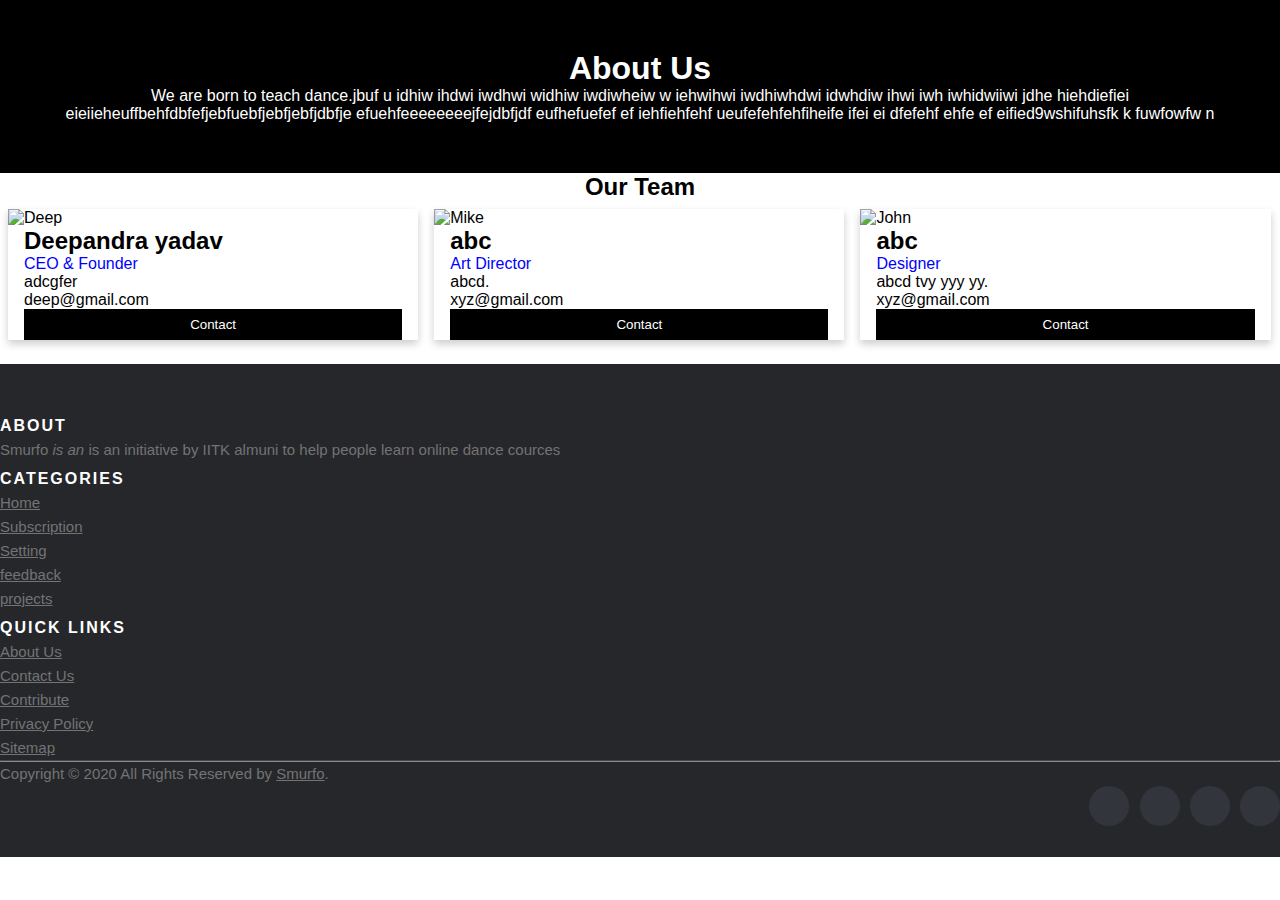
==== about us.html @ 22936992 "Add files via upload" ====
<!DOCTYPE html>
<html>
<head>
<meta name="viewport" content="width=device-width, initial-scale=1">
 
    <script src="https://kit.fontawesome.com/a076d05399.js"></script>

<link rel="stylesheet" href="menu.css">


<style>

body {
  font-family: Arial, Helvetica, sans-serif;
  margin: 0;
}

html {
  box-sizing: border-box;
}

*, *:before, *:after {
  box-sizing: inherit;
}

.column {
  float: left;
  width: 33.3%;
  margin-bottom: 16px;
  padding: 0 8px;
}

.card {
  box-shadow: 0 4px 8px 0 rgba(0, 0, 0, 0.2);
  margin: 8px;
  margin-left: auto;
  margin-right: auto;
}

.about-section {
  padding: 50px;
  text-align: center;
  background-color: black;
  color: white;
}

.container2 {
  padding: 0 16px;
  color:black;
}

.container2::after, .row::after {
  content: "";
  clear: both;
  display: table;
  
}

.title {
  color: blue;
}

.button {
  border: none;
  outline: 0;
  display: inline-block;
  padding: 8px;
  color: white;
  background-color: #000;
  text-align: center;
  cursor: pointer;
  width: 100%;
}

.button:hover {
  background-color: #555;
}


@media screen and (max-width: 650px) {
  .column {
    width: 100%;
    display: block;
  }

}
</style>
</head>
<body>

<div class="about-section">
  <h1>About Us </h1>
  <p>We are born to teach dance.jbuf u idhiw ihdwi iwdhwi widhiw iwdiwheiw w iehwihwi iwdhiwhdwi idwhdiw ihwi iwh iwhidwiiwi
jdhe hiehdiefiei eieiieheuffbehfdbfefjebfuebfjebfjebfjdbfje efuehfeeeeeeeejfejdbfjdf eufhefuefef ef iehfiehfehf  
 ueufefehfehfiheife ifei ei dfefehf ehfe ef eified9wshifuhsfk k fuwfowfw n</p>
  
</div>

<h2 style="text-align:center;color:black;">Our Team</h2>
<div class="row">
  <div class="column">
    <div class="card">
      <img src="https://images.unsplash.com/photo-1534067783941-51c9c23ecefd?ixlib=rb-1.2.1&ixid=eyJhcHBfaWQiOjEyMDd9&auto=format&fit=crop&w=500&q=60" alt="Deep" style="width:400px;height:300px;">
      <div class="container2">
        <h2>Deepandra yadav</h2>
        <p class="title">CEO & Founder</p>
        <p>adcgfer</p>
        <p>deep@gmail.com</p>
        <p><button class="button">Contact</button></p>
      </div>
    </div>
  </div>

  <div class="column">
    <div class="card">
      <img  src="https://media.wired.com/photos/598e35994ab8482c0d6946e0/master/w_2560%2Cc_limit/phonepicutres-TA.jpg" alt="Mike" style="width:400px;
 height:300px;">
      <div class="container2">
        <h2> abc</h2>
        <p class="title">Art Director</p>
        <p>abcd.</p>
        <p>xyz@gmail.com</p>
        <p><button class="button">Contact</button></p>
      </div>
    </div>
  </div>
  
  <div class="column">
    <div class="card">
      <img src="https://blog.photofeeler.com/wp-content/uploads/2017/09/tinder-photo-size-tinder-picture-size-tinder-aspect-ratio-image-dimensions-crop.jpg" alt="John" style="width:400px;height:300px;">
      <div class="container2">
        <h2>abc</h2>
        <p class="title">Designer</p>
        <p>abcd tvy yyy yy.</p>
        <p>xyz@gmail.com</p>
        <p><button class="button">Contact</button></p>
      </div>
    </div>
  </div>
</div>
<div>


</div>
 <footer class="site-footer">
      <div class="container">
        <div class="row">
          <div class="col-sm-12 col-md-6">
            <h6>About</h6>
            <p class="text-justify">Smurfo <i>is an </i> is an initiative  by IITK almuni to help people learn online dance cources</p>
          </div>

          <div class="col-xs-6 col-md-3">
            <h6>Categories</h6>
            <ul class="footer-links">
              <li><a href="#">Home</a></li>
              <li><a href="#">Subscription</a></li>
              <li><a href="#">Setting</a></li>
              <li><a href="#">feedback</a></li>
              <li><a href="#">projects</a></li>
             
            </ul>
          </div>

          <div class="col-xs-6 col-md-3">
            <h6>Quick Links</h6>
            <ul class="footer-links">
              <li><a href="#">About Us</a></li>
              <li><a href="#">Contact Us</a></li>
              <li><a href="#">Contribute</a></li>
              <li><a href="#">Privacy Policy</a></li>
              <li><a href="#">Sitemap</a></li>
            </ul>
          </div>
        </div>
        <hr>
      </div>
      <div class="container">
        <div class="row">
          <div class="col-md-8 col-sm-6 col-xs-12">
            <p class="copyright-text">Copyright &copy; 2020 All Rights Reserved by 
         <a href="#">Smurfo</a>.
            </p>
          </div>

          <div class="col-md-4 col-sm-6 col-xs-12">
            <ul class="social-icons">
              <li><a class="facebook" href="#"><i class="fa fa-facebook"></i></a></li>
              <li><a class="twitter" href="#"><i class="fa fa-twitter"></i></a></li>
              <li><a class="dribbble" href="#"><i class="fa fa-dribbble"></i></a></li>
              <li><a class="linkedin" href="#"><i class="fa fa-linkedin"></i></a></li>   
            </ul>
          </div>
        </div>
      </div>
</footer>

</body>
</html>
---- menu.css ----
*{
	padding: 0;
	margin: 0;
	box-sizing: border-box;
}

body {
	font-family: "Lato", sans-serif;
  }
  
  .sidenav {
	height: 100%;
	width: 0;
	position: fixed;
	z-index: 1;
	top: 0;
	left: 0;
	background-color: #111;
	overflow-x: hidden;
	transition: 0.5s;
	padding-top: 60px;
	text-align:center;
  }
  
  .sidenav a {
	padding: 8px 8px 8px 32px;
	text-decoration: none;
	font-size: 25px;
	color: #818181;
	display: block;
	transition: 0.3s;
	text-decoration: none;
  
  }
  
  .sidenav a:hover{
	color: #f1f1f1;
	text-decoration: none;
  }
  
  .sidenav .closebtn {
	position: absolute;
	top: 0;
	right: 25px;
	font-size: 36px;
	margin-left: 50px;
  }
  
  @media screen and (max-height: 450px) {
	.sidenav {padding-top: 15px;}
	.sidenav a {font-size: 18px;}
  }
body {
  font-family: "Lato", sans-serif;
}
.col-centered{
    float: none;
    margin: 0 auto;
}
.special-card {
	
	
	  background-color: rgba(245, 245, 245, 1);
	  opacity: .1;
	}
	.site-footer
	{
	  background-color:#26272b;
	  padding:45px 0 20px;
	  font-size:15px;
	  line-height:24px;
	  color:#737373;
	}
	.site-footer hr
	{
	  border-top-color:#bbb;
	  opacity:0.5
	}
	.site-footer hr.small
	{
	  margin:20px 0
	}
	.site-footer h6
	{
	  color:#fff;
	  font-size:16px;
	  text-transform:uppercase;
	  margin-top:5px;
	  letter-spacing:2px
	}
	.site-footer a
	{
	  color:#737373;
	}
	.site-footer a:hover
	{
	  color:#3366cc;
	  text-decoration:none;
	}
	.footer-links
	{
	  padding-left:0;
	  list-style:none
	}
	.footer-links li
	{
	  display:block
	}
	.footer-links a
	{
	  color:#737373
	}
	.footer-links a:active,.footer-links a:focus,.footer-links a:hover
	{
	  color:#3366cc;
	  text-decoration:none;
	}
	.footer-links.inline li
	{
	  display:inline-block
	}
	.site-footer .social-icons
	{
	  text-align:right
	}
	.site-footer .social-icons a
	{
	  width:40px;
	  height:40px;
	  line-height:40px;
	  margin-left:6px;
	  margin-right:0;
	  border-radius:100%;
	  background-color:#33353d
	}
	.copyright-text
	{
	  margin:0
	}
	@media (max-width:991px)
	{
	  .site-footer [class^=col-]
	  {
		margin-bottom:30px
	  }
	}
	@media (max-width:767px)
	{
	  .site-footer
	  {
		padding-bottom:0
	  }
	  .site-footer .copyright-text,.site-footer .social-icons
	  {
		text-align:center
	  }
	}
	.social-icons
	{
	  padding-left:0;
	  margin-bottom:0;
	  list-style:none
	}
	.social-icons li
	{
	  display:inline-block;
	  margin-bottom:4px
	}
	.social-icons li.title
	{
	  margin-right:15px;
	  text-transform:uppercase;
	  color:#96a2b2;
	  font-weight:700;
	  font-size:13px
	}
	.social-icons a{
	  background-color:#eceeef;
	  color:#818a91;
	  font-size:16px;
	  display:inline-block;
	  line-height:44px;
	  width:44px;
	  height:44px;
	  text-align:center;
	  margin-right:8px;
	  border-radius:100%;
	  -webkit-transition:all .2s linear;
	  -o-transition:all .2s linear;
	  transition:all .2s linear
	}
	.social-icons a:active,.social-icons a:focus,.social-icons a:hover
	{
	  color:#fff;
	  background-color:#29aafe
	}
	.social-icons.size-sm a
	{
	  line-height:34px;
	  height:34px;
	  width:34px;
	  font-size:14px
	}
	.social-icons a.facebook:hover
	{
	  background-color:#3b5998
	}
	.social-icons a.twitter:hover
	{
	  background-color:#00aced
	}
	.social-icons a.linkedin:hover
	{
	  background-color:#007bb6
	}
	.social-icons a.dribbble:hover
	{
	  background-color:#ea4c89
	}
	@media (max-width:767px)
	{
	  .social-icons li.title
	  {
		display:block;
		margin-right:0;
		font-weight:600
	  }
	}	
	.center1 {
		margin: 0;
		position: absolute;
		top: 50%;
		left: 50%;
		-ms-transform: translate(-50%, -50%);
		transform: translate(-50%, -50%);
	  }
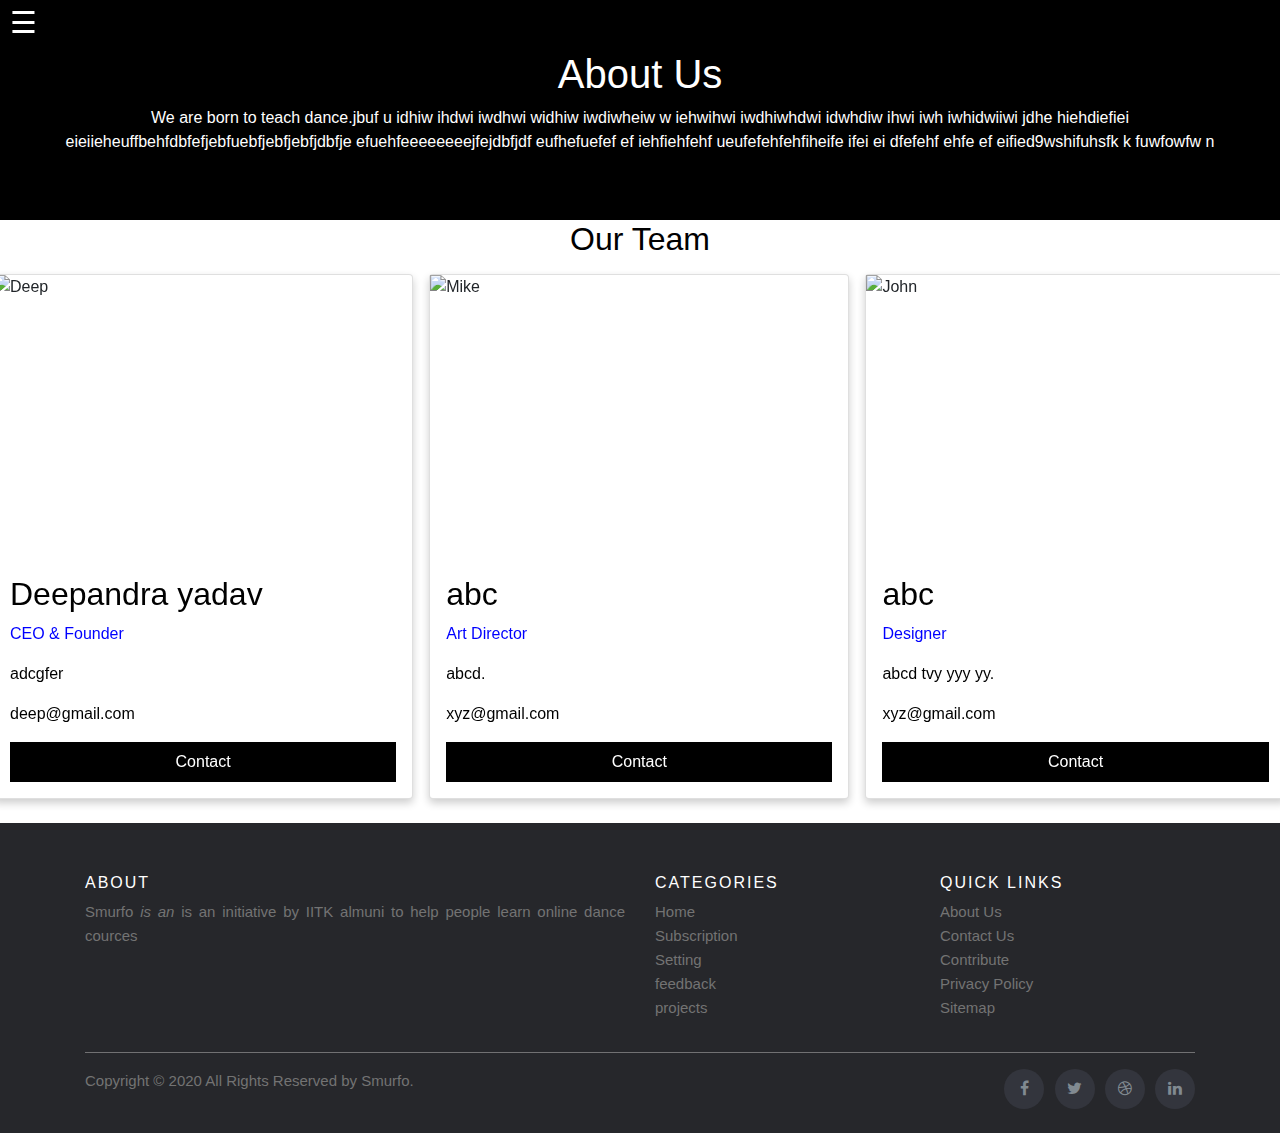
==== commit c125b518: "latest" ====
--- a/about us.html
+++ b/about us.html
@@ -5,8 +5,11 @@
  
     <script src="https://kit.fontawesome.com/a076d05399.js"></script>
 
-<link rel="stylesheet" href="menu.css">
-
+<link rel="stylesheet" href="css/menu1.css">
+<link rel="stylesheet" href="css/menu.css">
+<link href="https://fonts.googleapis.com/css2?family=Dancing+Script&display=swap" rel="stylesheet">
+  <link rel="stylesheet" href="https://stackpath.bootstrapcdn.com/bootstrap/4.3.1/css/bootstrap.min.css">
+  <link rel="stylesheet" href="https://stackpath.bootstrapcdn.com/font-awesome/4.7.0/css/font-awesome.min.css">
 
 <style>
 
@@ -87,7 +90,17 @@
 </style>
 </head>
 <body>
-
+<span style="font-size:30px;cursor:pointer;position:fixed;color:#fff;margin-left:10px" onclick="openNav()">&#9776; </span>
+<div id="mySidenav" class="sidenav">
+  <a href="javascript:void(0)" class="closebtn" onclick="closeNav()">&times;</a>
+  <a href="index.html">Home</a>
+  <a href="#">Subscription</a>
+  <a href="#">Category</a>
+  <a href="#">Setting</a>
+  <a href="#">Feedback</a>
+  <a href="about us.html">About us</a>
+  <a href="#">Contact</a>
+</div>
 <div class="about-section">
   <h1>About Us </h1>
   <p>We are born to teach dance.jbuf u idhiw ihdwi iwdhwi widhiw iwdiwheiw w iehwihwi iwdhiwhdwi idwhdiw ihwi iwh iwhidwiiwi
@@ -194,6 +207,14 @@
         </div>
       </div>
 </footer>
-
+<script>
+function openNav() {
+  document.getElementById("mySidenav").style.width = "100%";
+}
+
+function closeNav() {
+  document.getElementById("mySidenav").style.width = "0";
+}
+</script>
 </body>
 </html>--- a/css/menu1.css
+++ b/css/menu1.css
@@ -0,0 +1,237 @@
+*{
+	padding: 0;
+	margin: 0;
+	box-sizing: border-box;
+}
+
+body {
+	font-family: "Lato", sans-serif;
+  }
+  
+  .sidenav {
+	height: 100%;
+	width: 0;
+	position: fixed;
+	z-index: 1;
+	top: 0;
+	left: 0;
+	background-color: #111;
+	overflow-x: hidden;
+	transition: 0.5s;
+	padding-top: 60px;
+	text-align:center;
+  }
+  
+  .sidenav a {
+	padding: 8px 8px 8px 32px;
+	text-decoration: none;
+	font-size: 25px;
+	color: #818181;
+	display: block;
+	transition: 0.3s;
+	text-decoration: none;
+  
+  }
+  
+  .sidenav a:hover{
+	color: #f1f1f1;
+	text-decoration: none;
+  }
+  
+  .sidenav .closebtn {
+	position: absolute;
+	top: 0;
+	right: 25px;
+	font-size: 36px;
+	margin-left: 50px;
+  }
+  
+  @media screen and (max-height: 450px) {
+	.sidenav {padding-top: 15px;}
+	.sidenav a {font-size: 18px;}
+  }
+body {
+  font-family: "Lato", sans-serif;
+}
+.col-centered{
+    float: none;
+    margin: 0 auto;
+}
+.special-card {
+	
+	
+	  background-color: rgba(245, 245, 245, 1);
+	  opacity: .1;
+	}
+	.site-footer
+	{
+	  background-color:#26272b;
+	  padding:45px 0 20px;
+	  font-size:15px;
+	  line-height:24px;
+	  color:#737373;
+	}
+	.site-footer hr
+	{
+	  border-top-color:#bbb;
+	  opacity:0.5
+	}
+	.site-footer hr.small
+	{
+	  margin:20px 0
+	}
+	.site-footer h6
+	{
+	  color:#fff;
+	  font-size:16px;
+	  text-transform:uppercase;
+	  margin-top:5px;
+	  letter-spacing:2px
+	}
+	.site-footer a
+	{
+	  color:#737373;
+	}
+	.site-footer a:hover
+	{
+	  color:#3366cc;
+	  text-decoration:none;
+	}
+	.footer-links
+	{
+	  padding-left:0;
+	  list-style:none
+	}
+	.footer-links li
+	{
+	  display:block
+	}
+	.footer-links a
+	{
+	  color:#737373
+	}
+	.footer-links a:active,.footer-links a:focus,.footer-links a:hover
+	{
+	  color:#3366cc;
+	  text-decoration:none;
+	}
+	.footer-links.inline li
+	{
+	  display:inline-block
+	}
+	.site-footer .social-icons
+	{
+	  text-align:right
+	}
+	.site-footer .social-icons a
+	{
+	  width:40px;
+	  height:40px;
+	  line-height:40px;
+	  margin-left:6px;
+	  margin-right:0;
+	  border-radius:100%;
+	  background-color:#33353d
+	}
+	.copyright-text
+	{
+	  margin:0
+	}
+	@media (max-width:991px)
+	{
+	  .site-footer [class^=col-]
+	  {
+		margin-bottom:30px
+	  }
+	}
+	@media (max-width:767px)
+	{
+	  .site-footer
+	  {
+		padding-bottom:0
+	  }
+	  .site-footer .copyright-text,.site-footer .social-icons
+	  {
+		text-align:center
+	  }
+	}
+	.social-icons
+	{
+	  padding-left:0;
+	  margin-bottom:0;
+	  list-style:none
+	}
+	.social-icons li
+	{
+	  display:inline-block;
+	  margin-bottom:4px
+	}
+	.social-icons li.title
+	{
+	  margin-right:15px;
+	  text-transform:uppercase;
+	  color:#96a2b2;
+	  font-weight:700;
+	  font-size:13px
+	}
+	.social-icons a{
+	  background-color:#eceeef;
+	  color:#818a91;
+	  font-size:16px;
+	  display:inline-block;
+	  line-height:44px;
+	  width:44px;
+	  height:44px;
+	  text-align:center;
+	  margin-right:8px;
+	  border-radius:100%;
+	  -webkit-transition:all .2s linear;
+	  -o-transition:all .2s linear;
+	  transition:all .2s linear
+	}
+	.social-icons a:active,.social-icons a:focus,.social-icons a:hover
+	{
+	  color:#fff;
+	  background-color:#29aafe
+	}
+	.social-icons.size-sm a
+	{
+	  line-height:34px;
+	  height:34px;
+	  width:34px;
+	  font-size:14px
+	}
+	.social-icons a.facebook:hover
+	{
+	  background-color:#3b5998
+	}
+	.social-icons a.twitter:hover
+	{
+	  background-color:#00aced
+	}
+	.social-icons a.linkedin:hover
+	{
+	  background-color:#007bb6
+	}
+	.social-icons a.dribbble:hover
+	{
+	  background-color:#ea4c89
+	}
+	@media (max-width:767px)
+	{
+	  .social-icons li.title
+	  {
+		display:block;
+		margin-right:0;
+		font-weight:600
+	  }
+	}	
+	.center1 {
+		margin: 0;
+		position: absolute;
+		top: 50%;
+		left: 50%;
+		-ms-transform: translate(-50%, -50%);
+		transform: translate(-50%, -50%);
+	  }
+
